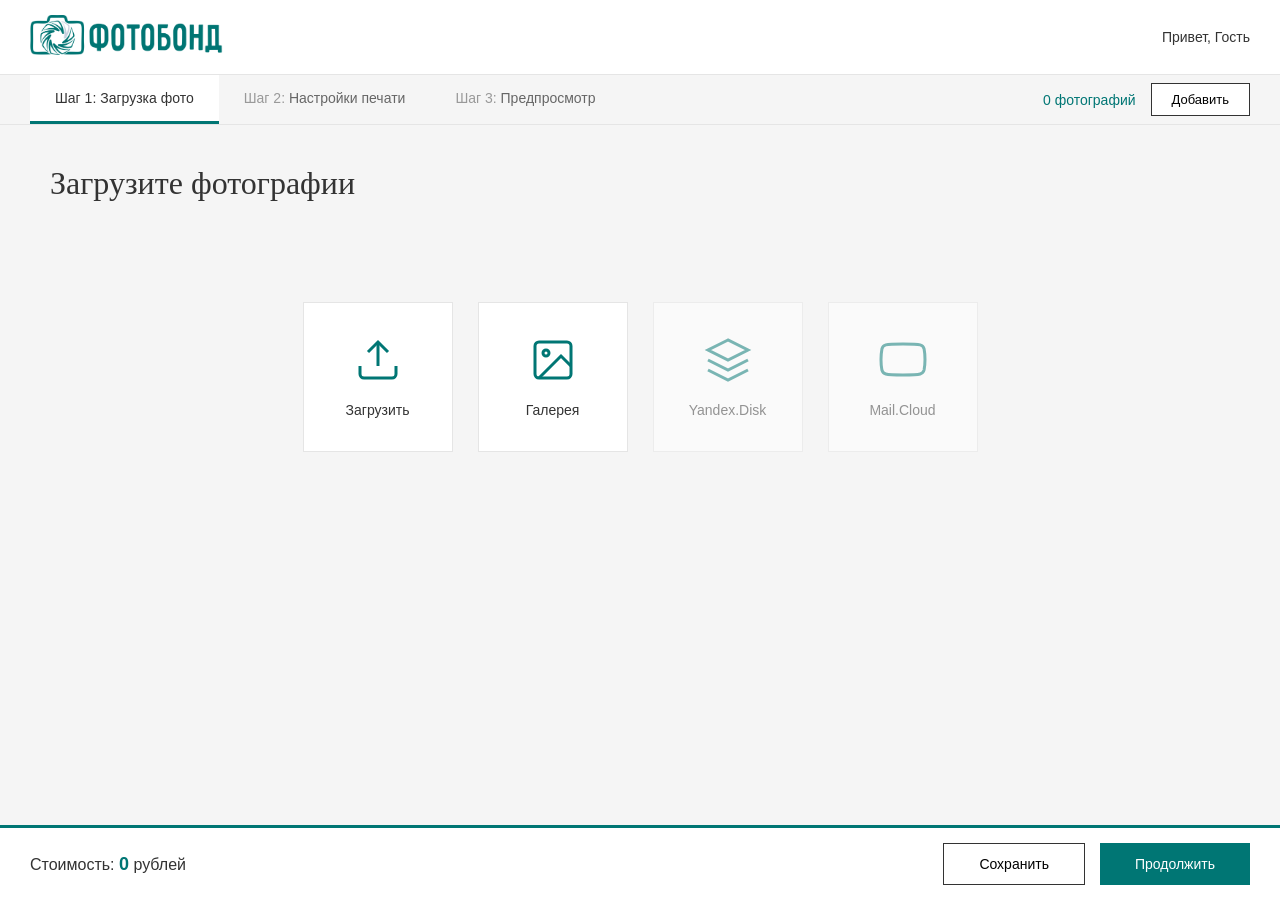
==== frontend/print-app/index.html @ df0cf987 "0.0.6" ====
<!DOCTYPE html>
<html lang="ru">
<head>
    <meta charset="UTF-8">
    <meta name="viewport" content="width=device-width, initial-scale=1.0">
    <title>Печать фотографий - Photobond</title>
    <link rel="stylesheet" href="print-app.css">
</head>
<body>
    <!-- Шапка приложения -->
    <header class="app-header">
        <a href="/frontend/index.html" class="app-logo">
            <img src="/frontend/images/logo_photobond.png" alt="Photobond">
        </a>
        <div class="app-user">
            Привет, <span id="user-name">Гость</span>
        </div>
    </header>

    <!-- Навигация по шагам -->
    <nav class="steps-nav">
        <div class="steps-list">
            <button class="step-item active" data-step="1">
                <span class="step-label">Шаг 1:</span> Загрузка фото
            </button>
            <button class="step-item" data-step="2">
                <span class="step-label">Шаг 2:</span> Настройки печати
            </button>
            <button class="step-item" data-step="3">
                <span class="step-label">Шаг 3:</span> Предпросмотр
            </button>
        </div>
        <div class="steps-info">
            <span class="photos-count"><span id="total-photos">0</span> фотографий</span>
            <button class="btn-add-more" id="btn-add-more">Добавить</button>
        </div>
    </nav>

    <!-- Основной контент -->
    <main class="app-content">
        <!-- ШАГ 1: Загрузка фото -->
        <section class="step-content active" data-step="1">
            <h1 class="step-title">Загрузите фотографии</h1>
            
            <div class="upload-sources" id="upload-sources">
                <button class="source-card" id="source-upload">
                    <div class="source-icon">
                        <svg width="48" height="48" viewBox="0 0 24 24" fill="none" stroke="currentColor" stroke-width="1.5">
                            <path d="M21 15v4a2 2 0 0 1-2 2H5a2 2 0 0 1-2-2v-4"/>
                            <polyline points="17 8 12 3 7 8"/>
                            <line x1="12" y1="3" x2="12" y2="15"/>
                        </svg>
                    </div>
                    <span class="source-name">Загрузить</span>
                    <input type="file" id="file-input" multiple accept="image/*" hidden>
                </button>
                
                <button class="source-card" id="source-gallery">
                    <div class="source-icon">
                        <svg width="48" height="48" viewBox="0 0 24 24" fill="none" stroke="currentColor" stroke-width="1.5">
                            <rect x="3" y="3" width="18" height="18" rx="2" ry="2"/>
                            <circle cx="8.5" cy="8.5" r="1.5"/>
                            <polyline points="21 15 16 10 5 21"/>
                        </svg>
                    </div>
                    <span class="source-name">Галерея</span>
                </button>
                
                <button class="source-card disabled" title="Скоро">
                    <div class="source-icon">
                        <svg width="48" height="48" viewBox="0 0 24 24" fill="none" stroke="currentColor" stroke-width="1.5">
                            <path d="M12 2L2 7l10 5 10-5-10-5z"/>
                            <path d="M2 17l10 5 10-5"/>
                            <path d="M2 12l10 5 10-5"/>
                        </svg>
                    </div>
                    <span class="source-name">Yandex.Disk</span>
                </button>
                
                <button class="source-card disabled" title="Скоро">
                    <div class="source-icon">
                        <svg width="48" height="48" viewBox="0 0 24 24" fill="none" stroke="currentColor" stroke-width="1.5">
                            <path d="M22.54 6.42a2.78 2.78 0 0 0-1.94-2C18.88 4 12 4 12 4s-6.88 0-8.6.46a2.78 2.78 0 0 0-1.94 2A29 29 0 0 0 1 11.75a29 29 0 0 0 .46 5.33A2.78 2.78 0 0 0 3.4 19c1.72.46 8.6.46 8.6.46s6.88 0 8.6-.46a2.78 2.78 0 0 0 1.94-2 29 29 0 0 0 .46-5.25 29 29 0 0 0-.46-5.33z"/>
                        </svg>
                    </div>
                    <span class="source-name">Mail.Cloud</span>
                </button>
            </div>

            <!-- Выбор из галереи -->
            <div class="gallery-picker" id="gallery-picker" style="display: none;">
                <div class="gallery-picker-header">
                    <h2>Выберите фотографии</h2>
                    <div class="gallery-picker-tabs">
                        <button class="source-tab active" id="tab-upload">
                            <svg width="20" height="20" viewBox="0 0 24 24" fill="none" stroke="currentColor" stroke-width="2">
                                <path d="M21 15v4a2 2 0 0 1-2 2H5a2 2 0 0 1-2-2v-4"/>
                                <polyline points="17 8 12 3 7 8"/>
                                <line x1="12" y1="3" x2="12" y2="15"/>
                            </svg>
                            Загрузить
                        </button>
                        <button class="source-tab" id="tab-gallery">
                            <svg width="20" height="20" viewBox="0 0 24 24" fill="none" stroke="currentColor" stroke-width="2">
                                <rect x="3" y="3" width="18" height="18" rx="2" ry="2"/>
                                <circle cx="8.5" cy="8.5" r="1.5"/>
                                <polyline points="21 15 16 10 5 21"/>
                            </svg>
                            Галерея
                        </button>
                        <button class="source-tab disabled">
                            Yandex.Disk
                        </button>
                        <button class="source-tab disabled">
                            Mail.Cloud
                        </button>
                    </div>
                </div>
                
                <div class="galleries-list" id="galleries-list">
                    <!-- Галереи загрузятся через JS -->
                </div>
                
                <div class="gallery-photos" id="gallery-photos" style="display: none;">
                    <!-- Фото из выбранной галереи -->
                </div>
            </div>

            <!-- Превью загруженных фото -->
            <div class="uploaded-photos" id="uploaded-photos" style="display: none;">
                <h2>Загруженные фотографии</h2>
                <div class="photos-grid" id="photos-grid">
                    <!-- Превью фото -->
                </div>
            </div>
        </section>

        <!-- ШАГ 2: Настройки печати -->
        <section class="step-content" data-step="2">
            <h1 class="step-title">Настройки печати</h1>
            
            <div class="settings-controls">
                <label>Сортировка по:</label>
                <select id="sort-by">
                    <option value="name-asc">Имени (А-Я)</option>
                    <option value="name-desc">Имени (Я-А)</option>
                    <option value="date-asc">Дате (сначала старые)</option>
                    <option value="date-desc">Дате (сначала новые)</option>
                </select>
            </div>
            
            <div class="photos-settings-list" id="photos-settings-list">
                <!-- Список фото с настройками -->
            </div>
            
            <div class="apply-all-wrapper">
                <button class="btn-apply-all" id="btn-apply-all">
                    Применить настройки ко всем фото
                </button>
            </div>
        </section>

        <!-- ШАГ 3: Предпросмотр -->
        <section class="step-content" data-step="3">
            <h1 class="step-title">Предпросмотр</h1>
            <p class="step-subtitle">В зависимости от размера ваших фото, может понадобиться кадрирование. <a href="#" id="crop-info-link">ПОДРОБНЕЕ</a></p>
            
            <div class="preview-header">
                <div class="preview-settings">
                    <h3>Настройки</h3>
                    <div class="project-name">
                        <input type="text" id="project-name" placeholder="Название проекта" value="Проект печати">
                    </div>
                </div>
                
                <div class="preview-filters">
                    <span class="filter-label">Фильтр:</span>
                    <button class="filter-btn active" data-filter="all">всего фото: <span id="filter-total">0</span></button>
                    <button class="filter-btn" data-filter="sized">в размер: <span id="filter-sized">0</span></button>
                    <button class="filter-btn" data-filter="review">на проверку: <span id="filter-review">0</span></button>
                    
                    <div class="group-toggle">
                        <span>группировать:</span>
                        <button class="group-btn active" data-group="size">Размер</button>
                        <button class="group-btn" data-group="photo">Фото</button>
                    </div>
                </div>
            </div>
            
            <div class="preview-grid" id="preview-grid">
                <!-- Превью фото сгруппированные по размеру -->
            </div>
        </section>
    </main>

    <!-- Нижняя панель -->
    <footer class="app-footer">
        <div class="footer-left">
            <span class="total-price">Стоимость: <strong id="total-price">0</strong> рублей</span>
        </div>
        <div class="footer-right">
            <button class="btn-save" id="btn-save">Сохранить</button>
            <button class="btn-continue" id="btn-continue">Продолжить</button>
        </div>
    </footer>

    <!-- Модальное окно редактора -->
    <div class="modal" id="editor-modal">
        <div class="modal-content editor-modal-content">
            <button class="modal-close">&times;</button>
            <h2 class="modal-title">Предпросмотр</h2>
            
            <div class="editor-layout">
                <div class="editor-main">
                    <div class="editor-counter">
                        <span id="editor-current">1</span> / <span id="editor-total">1</span>
                    </div>
                    <div class="editor-filename" id="editor-filename">Файл.jpg</div>
                    
                    <div class="editor-canvas-wrapper">
                        <button class="editor-nav editor-prev" id="editor-prev">&lt;</button>
                        <div class="editor-canvas" id="editor-canvas">
                            <div class="crop-frame" id="crop-frame">
                                <img id="editor-image" src="" alt="">
                            </div>
                        </div>
                        <button class="editor-nav editor-next" id="editor-next">&gt;</button>
                    </div>
                </div>
                
                <div class="editor-sidebar">
                    <h3>Настройки</h3>
                    
                    <div class="editor-option">
                        <label>Размер</label>
                        <select id="editor-size">
                            <!-- Размеры загрузятся динамически -->
                        </select>
                    </div>
                    
                    <div class="editor-option">
                        <label>Поворот</label>
                        <div class="rotate-buttons">
                            <button class="rotate-btn" id="rotate-frame-left" title="Повернуть рамку влево">↺ Рамка</button>
                            <button class="rotate-btn" id="rotate-photo-right" title="Повернуть фото вправо">↻ Фото</button>
                        </div>
                    </div>
                    
                    <div class="editor-option">
                        <label>Цвет</label>
                        <div class="color-options">
                            <label class="color-radio">
                                <input type="radio" name="color-filter" value="original" checked>
                                <span>Оригинал</span>
                            </label>
                            <label class="color-radio">
                                <input type="radio" name="color-filter" value="grayscale">
                                <span>Чёрно-белое</span>
                            </label>
                            <label class="color-radio">
                                <input type="radio" name="color-filter" value="sepia">
                                <span>Сепия</span>
                            </label>
                        </div>
                    </div>
                    
                    <div class="editor-option">
                        <label>Кадрирование</label>
                        <label class="checkbox-label">
                            <input type="checkbox" id="editor-full-image">
                            <span>Вся картинка (с полями)</span>
                        </label>
                        <a href="#" class="apply-to-all-link" id="apply-crop-all">Применить ко всем фото</a>
                    </div>
                    
                    <div class="editor-option">
                        <label>Зум</label>
                        <input type="range" id="editor-zoom" min="100" max="200" value="100">
                    </div>
                    
                    <button class="btn-apply-editor" id="btn-apply-editor">Применить</button>
                </div>
            </div>
        </div>
    </div>

    <!-- Модальное окно информации об обрезке -->
    <div class="modal" id="crop-info-modal">
        <div class="modal-content">
            <button class="modal-close">&times;</button>
            <h2 class="modal-title">Почему мои фотографии обрезаются?</h2>
            
            <div class="info-content">
                <p><em>Большинство цифровых камер делают снимки с другим соотношением сторон, чем традиционный отпечаток 4×6. Если разделить высоту цифрового изображения на ширину, получится соотношение примерно 4:3, тогда как у формата 4×6 соотношение 3:2.</em></p>
                
                <p><em>Изначально цифровые камеры создавались для экранов компьютеров (например, 640×480 и 800×600). Разница в пропорциях означает, что большинство цифровых изображений не помещаются целиком в формат 4×6, и часть изображения приходится обрезать.</em></p>
                
                <h3>Типичные проблемы при обрезке:</h3>
                <div class="crop-examples">
                    <div class="crop-example">
                        <img src="/frontend/images/crop-example-1.jpg" alt="Обрезаны головы по бокам">
                        <span>Обрезаны головы по бокам</span>
                    </div>
                    <div class="crop-example">
                        <img src="/frontend/images/crop-example-2.jpg" alt="Обрезана верхняя часть головы">
                        <span>Обрезана верхняя часть головы</span>
                    </div>
                </div>
                
                <h3>А. Выберите область изображения, которую не нужно обрезать:</h3>
                <p><em>На этапе предпросмотра обрезки вы увидите пунктирную рамку вокруг изображений. Всё, что находится за пределами рамки, будет обрезано. Вы можете перемещать изображение так, чтобы все важные части оказались внутри пунктирной рамки.</em></p>
                
                <h3>В. Печать полного изображения</h3>
                <p><em>Если невозможно уместить все важные части в рамку, вы можете выбрать печать без обрезки. Фото будет напечатано целиком, но в местах несовпадения пропорций появятся белые поля.</em></p>
            </div>
        </div>
    </div>

    <!-- Модальное окно подтверждения заказа -->
    <div class="modal" id="order-modal">
        <div class="modal-content order-modal-content">
            <button class="modal-close">&times;</button>
            <h2 class="modal-title">Заказать</h2>
            
            <div class="order-summary">
                <div class="order-preview">
                    <div class="order-preview-thumb" id="order-preview-thumb"></div>
                    <div class="order-info">
                        <div class="order-project-name" id="order-project-name">Проект №1</div>
                        <div class="order-details">
                            <span id="order-photos-count">0 фото</span>, <span id="order-size">10x15</span>
                            <a href="#" class="edit-order-link">редактировать</a>
                        </div>
                        <div class="order-cost">
                            Стоимость: <strong id="order-cost">0</strong> рублей.
                        </div>
                    </div>
                </div>
            </div>
            
            <button class="btn-order" id="btn-order">Заказать</button>
        </div>
    </div>

    <script src="print-app.js"></script>
</body>
</html>
---- frontend/print-app/print-app.css ----
/* ==================== VARIABLES ==================== */
:root {
    --primary: #007674;
    --primary-dark: #005f5e;
    --text: #333;
    --text-light: #666;
    --text-muted: #999;
    --border: #e5e5e5;
    --bg-light: #f5f5f5;
    --bg-white: #fff;
    --danger: #e74c3c;
}

/* ==================== RESET ==================== */
* {
    margin: 0;
    padding: 0;
    box-sizing: border-box;
}

body {
    font-family: -apple-system, BlinkMacSystemFont, 'Segoe UI', Roboto, sans-serif;
    background: var(--bg-light);
    color: var(--text);
    min-height: 100vh;
    display: flex;
    flex-direction: column;
}

/* ==================== HEADER ==================== */
.app-header {
    display: flex;
    justify-content: space-between;
    align-items: center;
    padding: 15px 30px;
    background: var(--bg-white);
    border-bottom: 1px solid var(--border);
}

.app-logo img {
    height: 40px;
}

.app-user {
    font-size: 14px;
    color: var(--text);
}

.app-user span {
    font-weight: 500;
}

/* ==================== STEPS NAV ==================== */
.steps-nav {
    display: flex;
    justify-content: space-between;
    align-items: center;
    padding: 0 30px;
    background: var(--bg-light);
    border-bottom: 1px solid var(--border);
}

.steps-list {
    display: flex;
}

.step-item {
    padding: 15px 25px;
    background: none;
    border: none;
    font-size: 14px;
    color: var(--text-light);
    cursor: pointer;
    border-bottom: 3px solid transparent;
    transition: all 0.2s;
}

.step-item:hover {
    color: var(--text);
}

.step-item.active {
    color: var(--text);
    font-weight: 500;
    border-bottom-color: var(--primary);
    background: var(--bg-white);
}

.step-item .step-label {
    color: var(--text-muted);
}

.step-item.active .step-label {
    color: var(--text);
}

.steps-info {
    display: flex;
    align-items: center;
    gap: 15px;
}

.photos-count {
    color: var(--primary);
    font-size: 14px;
}

.btn-add-more {
    padding: 8px 20px;
    border: 1px solid var(--text);
    background: var(--bg-white);
    font-size: 13px;
    cursor: pointer;
    transition: all 0.2s;
}

.btn-add-more:hover {
    background: var(--text);
    color: var(--bg-white);
}

/* ==================== MAIN CONTENT ==================== */
.app-content {
    flex: 1;
    padding: 40px 50px;
    padding-bottom: 100px;
    overflow-y: auto;
}

.step-content {
    display: none;
    max-width: 1400px;
    margin: 0 auto;
}

.step-content.active {
    display: block;
}

.step-title {
    font-size: 32px;
    font-weight: 400;
    font-family: Georgia, serif;
    margin-bottom: 10px;
}

.step-subtitle {
    font-size: 14px;
    color: var(--text-light);
    margin-bottom: 30px;
}

.step-subtitle a {
    color: var(--primary);
    text-decoration: none;
}

.step-subtitle a:hover {
    text-decoration: underline;
}

/* ==================== STEP 1: UPLOAD SOURCES ==================== */
.upload-sources {
    display: flex;
    justify-content: center;
    gap: 25px;
    margin-top: 100px;
}

.source-card {
    width: 150px;
    height: 150px;
    display: flex;
    flex-direction: column;
    align-items: center;
    justify-content: center;
    gap: 15px;
    background: var(--bg-white);
    border: 1px solid var(--border);
    cursor: pointer;
    transition: all 0.2s;
}

.source-card:hover:not(.disabled) {
    border-color: var(--primary);
    box-shadow: 0 4px 15px rgba(0, 118, 116, 0.15);
}

.source-card.disabled {
    opacity: 0.5;
    cursor: not-allowed;
}

.source-icon {
    color: var(--primary);
}

.source-name {
    font-size: 14px;
    color: var(--text);
}

/* Gallery Picker */
.gallery-picker {
    margin-top: 30px;
}

.gallery-picker-header {
    margin-bottom: 25px;
}

.gallery-picker-header h2 {
    font-size: 28px;
    font-weight: 400;
    font-family: Georgia, serif;
    margin-bottom: 20px;
}

.gallery-picker-tabs {
    display: flex;
    gap: 10px;
    padding: 15px 20px;
    background: var(--bg-light);
    border-radius: 4px;
}

.source-tab {
    display: flex;
    align-items: center;
    gap: 8px;
    padding: 8px 15px;
    background: none;
    border: none;
    font-size: 13px;
    color: var(--text);
    cursor: pointer;
    border-radius: 4px;
    transition: background 0.2s;
}

.source-tab:hover:not(.disabled) {
    background: var(--bg-white);
}

.source-tab.active {
    background: var(--bg-white);
    color: var(--primary);
}

.source-tab.disabled {
    opacity: 0.5;
    cursor: not-allowed;
}

/* Galleries List */
.galleries-list {
    display: flex;
    gap: 25px;
    flex-wrap: wrap;
}

.gallery-item {
    cursor: pointer;
    transition: transform 0.2s;
}

.gallery-item:hover {
    transform: translateY(-2px);
}

.gallery-thumb {
    position: relative;
    width: 200px;
    height: 200px;
    background: var(--bg-white);
    border: 1px solid var(--border);
    display: grid;
    grid-template-columns: 1fr 1fr;
    grid-template-rows: 1fr 1fr;
    gap: 2px;
    padding: 2px;
}

.gallery-thumb img {
    width: 100%;
    height: 100%;
    object-fit: cover;
}

.gallery-thumb-placeholder {
    background: #ddd;
}

.gallery-photo-count {
    position: absolute;
    top: 8px;
    left: 8px;
    background: rgba(255,255,255,0.95);
    padding: 3px 8px;
    font-size: 12px;
}

.gallery-photo-count span {
    color: var(--primary);
    font-weight: 500;
}

.gallery-name {
    margin-top: 10px;
    font-size: 14px;
    color: var(--text);
}

/* Uploaded Photos */
.uploaded-photos {
    margin-top: 30px;
}

.uploaded-photos h2 {
    font-size: 20px;
    font-weight: 400;
    margin-bottom: 20px;
}

.photos-grid {
    display: grid;
    grid-template-columns: repeat(auto-fill, minmax(120px, 1fr));
    gap: 15px;
}

.photo-thumb {
    position: relative;
    aspect-ratio: 1;
    background: var(--bg-light);
    border: 1px solid var(--border);
    overflow: hidden;
}

.photo-thumb img {
    width: 100%;
    height: 100%;
    object-fit: cover;
}

.photo-thumb .remove-photo {
    position: absolute;
    top: 5px;
    right: 5px;
    width: 24px;
    height: 24px;
    background: rgba(0,0,0,0.6);
    color: #fff;
    border: none;
    border-radius: 50%;
    cursor: pointer;
    font-size: 14px;
    line-height: 1;
    opacity: 0;
    transition: opacity 0.2s;
}

.photo-thumb:hover .remove-photo {
    opacity: 1;
}

.photo-thumb .photo-check {
    position: absolute;
    top: 5px;
    left: 5px;
    width: 24px;
    height: 24px;
    background: var(--primary);
    color: #fff;
    border-radius: 50%;
    display: flex;
    align-items: center;
    justify-content: center;
    font-size: 14px;
}

/* ==================== STEP 2: PRINT SETTINGS ==================== */
.settings-controls {
    display: flex;
    align-items: center;
    gap: 10px;
    margin-bottom: 30px;
}

.settings-controls label {
    font-size: 14px;
    color: var(--text-light);
}

.settings-controls select {
    padding: 8px 15px;
    border: 1px solid var(--border);
    font-size: 14px;
}

.photos-settings-list {
    display: flex;
    flex-direction: column;
}

.photo-settings-item {
    display: flex;
    align-items: flex-start;
    padding: 25px 0;
    border-bottom: 1px solid var(--border);
    gap: 30px;
}

.photo-settings-preview {
    position: relative;
    flex-shrink: 0;
}

.photo-settings-preview img {
    max-width: 250px;
    max-height: 200px;
    display: block;
}

.photo-settings-preview img.orientation-portrait {
    max-width: 150px;
    max-height: 200px;
}

.photo-settings-preview img.orientation-landscape {
    max-width: 250px;
    max-height: 170px;
}

.photo-settings-preview img.orientation-square {
    max-width: 180px;
    max-height: 180px;
}

.photo-settings-preview .size-indicator {
    position: absolute;
    left: -25px;
    top: 50%;
    transform: translateY(-50%);
    font-size: 12px;
    color: var(--primary);
    writing-mode: vertical-rl;
    text-orientation: mixed;
}

.photo-settings-preview .size-indicator-bottom {
    position: absolute;
    bottom: -20px;
    left: 50%;
    transform: translateX(-50%);
    font-size: 12px;
    color: var(--primary);
}

.photo-settings-info {
    font-size: 13px;
    color: var(--text-light);
    margin-bottom: 5px;
}

.photo-settings-filename {
    font-size: 13px;
    color: var(--text-muted);
    margin-bottom: 15px;
}

.photo-settings-options {
    display: flex;
    align-items: flex-start;
    gap: 20px;
    flex-wrap: wrap;
}

.setting-group {
    display: flex;
    flex-direction: column;
    gap: 5px;
}

.setting-group label {
    font-size: 12px;
    color: var(--text-muted);
    text-transform: uppercase;
}

.setting-group select,
.setting-group input {
    padding: 8px 12px;
    border: 1px solid var(--border);
    font-size: 14px;
    min-width: 100px;
}

.setting-group input[type="number"] {
    width: 80px;
}

.photo-settings-price {
    display: flex;
    flex-direction: column;
    gap: 5px;
}

.photo-settings-price label {
    font-size: 12px;
    color: var(--text-muted);
    text-transform: uppercase;
}

.photo-settings-price span {
    font-size: 14px;
}

.photo-settings-delete {
    background: none;
    border: none;
    font-size: 20px;
    color: var(--text-muted);
    cursor: pointer;
    padding: 5px;
}

.photo-settings-delete:hover {
    color: var(--danger);
}

/* Frame settings */
.frame-settings {
    display: flex;
    align-items: center;
    gap: 10px;
}

.frame-size-input {
    display: none;
    align-items: center;
    gap: 5px;
}

.frame-size-input.visible {
    display: flex;
}

.frame-size-input input {
    width: 60px;
}

.frame-size-input span {
    font-size: 12px;
    color: var(--text-muted);
}

.apply-all-wrapper {
    display: flex;
    justify-content: flex-end;
    padding: 20px 0;
    border-bottom: 1px solid var(--border);
}

.btn-apply-all {
    padding: 12px 25px;
    border: 1px solid var(--text);
    background: var(--bg-white);
    font-size: 13px;
    cursor: pointer;
    transition: all 0.2s;
}

.btn-apply-all:hover {
    background: var(--text);
    color: var(--bg-white);
}

/* ==================== STEP 3: PREVIEW ==================== */
.preview-header {
    display: flex;
    justify-content: space-between;
    align-items: flex-start;
    margin-bottom: 30px;
    padding-bottom: 20px;
    border-bottom: 1px solid var(--border);
}

.preview-settings h3 {
    font-size: 16px;
    font-weight: 500;
    margin-bottom: 10px;
}

.preview-settings input {
    padding: 8px 12px;
    border: 1px solid var(--border);
    font-size: 14px;
    width: 250px;
}

.preview-filters {
    display: flex;
    align-items: center;
    gap: 15px;
    flex-wrap: wrap;
}

.filter-label {
    font-size: 14px;
    color: var(--primary);
    text-decoration: underline;
    cursor: pointer;
}

.filter-btn {
    padding: 5px 10px;
    background: none;
    border: 1px solid transparent;
    font-size: 13px;
    color: var(--text-light);
    cursor: pointer;
}

.filter-btn:hover {
    color: var(--text);
}

.filter-btn.active {
    border-color: var(--border);
    background: var(--bg-white);
}

.group-toggle {
    display: flex;
    align-items: center;
    gap: 10px;
    margin-left: 20px;
}

.group-toggle span {
    font-size: 13px;
    color: var(--text-light);
}

.group-btn {
    padding: 5px 15px;
    border: 1px solid var(--border);
    background: var(--bg-white);
    font-size: 13px;
    cursor: pointer;
}

.group-btn.active {
    background: var(--primary);
    color: #fff;
    border-color: var(--primary);
}

/* Preview Grid */
.preview-grid {
    margin-bottom: 30px;
}

.preview-group {
    margin-bottom: 40px;
}

.preview-group-title {
    font-size: 14px;
    color: var(--text-light);
    margin-bottom: 15px;
}

.preview-photos {
    display: grid;
    grid-template-columns: repeat(auto-fill, minmax(180px, 1fr));
    gap: 20px;
}

.preview-photo-item {
    text-align: center;
}

.preview-photo-thumb {
    aspect-ratio: 1;
    background: var(--bg-light);
    border: 1px solid var(--border);
    overflow: hidden;
    margin-bottom: 10px;
    cursor: pointer;
    transition: box-shadow 0.2s;
}

.preview-photo-thumb:hover {
    box-shadow: 0 4px 15px rgba(0,0,0,0.1);
}

.preview-photo-thumb img {
    width: 100%;
    height: 100%;
    object-fit: cover;
}

.preview-photo-thumb.needs-review {
    border-color: #f39c12;
}

.preview-photo-name {
    font-size: 13px;
    color: var(--text);
    margin-bottom: 5px;
}

.preview-photo-edit {
    font-size: 13px;
    color: var(--primary);
    text-decoration: none;
    cursor: pointer;
}

.preview-photo-edit:hover {
    text-decoration: underline;
}

/* ==================== FOOTER ==================== */
.app-footer {
    position: fixed;
    bottom: 0;
    left: 0;
    right: 0;
    display: flex;
    justify-content: space-between;
    align-items: center;
    padding: 15px 30px;
    background: var(--bg-white);
    border-top: 3px solid var(--primary);
    z-index: 100;
}

.total-price {
    font-size: 16px;
    color: var(--text);
}

.total-price strong {
    color: var(--primary);
    font-size: 18px;
}

.footer-right {
    display: flex;
    gap: 15px;
}

.btn-save {
    padding: 12px 35px;
    border: 1px solid var(--text);
    background: var(--bg-white);
    font-size: 14px;
    cursor: pointer;
    transition: all 0.2s;
}

.btn-save:hover {
    background: var(--text);
    color: var(--bg-white);
}

.btn-continue {
    padding: 12px 35px;
    border: none;
    background: var(--primary);
    color: #fff;
    font-size: 14px;
    cursor: pointer;
    transition: background 0.2s;
}

.btn-continue:hover {
    background: var(--primary-dark);
}

/* ==================== MODALS ==================== */
.modal {
    display: none;
    position: fixed;
    top: 0;
    left: 0;
    right: 0;
    bottom: 0;
    background: rgba(0,0,0,0.5);
    z-index: 1000;
    align-items: center;
    justify-content: center;
}

.modal.active {
    display: flex;
}

.modal-content {
    background: var(--bg-white);
    padding: 30px;
    max-width: 600px;
    max-height: 90vh;
    overflow-y: auto;
    position: relative;
}

.modal-close {
    position: absolute;
    top: 15px;
    right: 20px;
    background: none;
    border: none;
    font-size: 28px;
    color: var(--text-muted);
    cursor: pointer;
}

.modal-close:hover {
    color: var(--text);
}

.modal-title {
    font-size: 24px;
    font-weight: 400;
    font-family: Georgia, serif;
    margin-bottom: 20px;
    padding-right: 40px;
}

/* Editor Modal */
.editor-modal-content {
    max-width: 900px;
    width: 90%;
    padding: 20px;
}

.editor-layout {
    display: flex;
    gap: 30px;
}

.editor-main {
    flex: 1;
}

.editor-counter {
    text-align: center;
    font-size: 14px;
    margin-bottom: 5px;
}

.editor-filename {
    text-align: center;
    font-size: 13px;
    color: var(--text-muted);
    margin-bottom: 15px;
}

.editor-canvas-wrapper {
    display: flex;
    align-items: center;
    gap: 15px;
}

.editor-nav {
    width: 40px;
    height: 40px;
    border: 1px solid var(--border);
    background: var(--bg-white);
    font-size: 20px;
    cursor: pointer;
    flex-shrink: 0;
}

.editor-nav:hover {
    background: var(--bg-light);
}

.editor-canvas {
    flex: 1;
    aspect-ratio: 4/3;
    background: #f0f0f0;
    display: flex;
    align-items: center;
    justify-content: center;
    overflow: hidden;
    position: relative;
}

.crop-frame {
    position: relative;
    border: 2px dashed var(--primary);
    overflow: hidden;
    cursor: move;
    background: transparent;
}

.crop-frame.with-padding {
    background: #fff;
    cursor: default;
}

.crop-frame img {
    display: block;
    pointer-events: none;
    position: absolute;
    left: 0;
    top: 0;
}

.editor-sidebar {
    width: 200px;
    flex-shrink: 0;
}

.editor-sidebar h3 {
    font-size: 14px;
    font-weight: 500;
    margin-bottom: 20px;
    padding-bottom: 10px;
    border-bottom: 1px solid var(--border);
}

.editor-option {
    margin-bottom: 20px;
}

.editor-option > label {
    display: block;
    font-size: 13px;
    font-weight: 500;
    margin-bottom: 8px;
}

.editor-option select {
    width: 100%;
    padding: 8px;
    border: 1px solid var(--border);
    font-size: 13px;
}

.rotate-buttons {
    display: flex;
    gap: 10px;
}

.rotate-btn {
    flex: 1;
    padding: 8px;
    border: 1px solid var(--border);
    background: var(--bg-white);
    font-size: 12px;
    cursor: pointer;
}

.rotate-btn:hover {
    background: var(--bg-light);
}

.color-options {
    display: flex;
    flex-direction: column;
    gap: 8px;
}

.color-radio {
    display: flex;
    align-items: center;
    gap: 8px;
    font-size: 13px;
    cursor: pointer;
}

.checkbox-label {
    display: flex;
    align-items: center;
    gap: 8px;
    font-size: 13px;
    cursor: pointer;
}

.apply-to-all-link {
    display: block;
    margin-top: 8px;
    font-size: 12px;
    color: var(--primary);
    text-decoration: none;
}

.apply-to-all-link:hover {
    text-decoration: underline;
}

.editor-option input[type="range"] {
    width: 100%;
}

.btn-apply-editor {
    width: 100%;
    padding: 12px;
    background: var(--primary);
    color: #fff;
    border: none;
    font-size: 14px;
    cursor: pointer;
    margin-top: 20px;
}

.btn-apply-editor:hover {
    background: var(--primary-dark);
}

/* Info Modal */
.info-content {
    font-size: 14px;
    line-height: 1.6;
}

.info-content p {
    margin-bottom: 15px;
}

.info-content h3 {
    font-size: 16px;
    font-weight: 500;
    margin: 20px 0 10px;
}

.crop-examples {
    display: flex;
    gap: 30px;
    margin: 20px 0;
}

.crop-example {
    text-align: center;
}

.crop-example img {
    width: 150px;
    height: 100px;
    object-fit: cover;
    border: 1px solid var(--border);
    margin-bottom: 10px;
}

.crop-example span {
    font-size: 12px;
    color: var(--text-muted);
}

/* Order Modal */
.order-modal-content {
    max-width: 500px;
    text-align: center;
}

.order-summary {
    margin: 30px 0;
    text-align: left;
}

.order-preview {
    display: flex;
    gap: 20px;
    align-items: flex-start;
}

.order-preview-thumb {
    width: 80px;
    height: 80px;
    background: var(--bg-light);
    flex-shrink: 0;
}

.order-info {
    flex: 1;
}

.order-project-name {
    font-size: 16px;
    font-weight: 500;
    margin-bottom: 10px;
}

.order-details {
    font-size: 14px;
    color: var(--text-light);
    margin-bottom: 5px;
}

.edit-order-link {
    color: var(--primary);
    text-decoration: none;
    margin-left: 15px;
}

.order-cost {
    font-size: 14px;
    margin-top: 10px;
}

.btn-order {
    padding: 15px 50px;
    background: var(--primary);
    color: #fff;
    border: none;
    font-size: 16px;
    cursor: pointer;
}

.btn-order:hover {
    background: var(--primary-dark);
}

/* Full Image Warning Modal */
.full-image-examples {
    display: flex;
    justify-content: center;
    gap: 40px;
    margin: 30px 0;
}

.full-image-example {
    text-align: center;
}

.example-box {
    width: 120px;
    height: 90px;
    border: 1px solid var(--border);
    display: flex;
    align-items: center;
    justify-content: center;
    margin-bottom: 10px;
    position: relative;
    overflow: hidden;
}

.example-box .example-img {
    width: 100%;
    height: 100%;
    background: linear-gradient(135deg, #e8d5b7 0%, #c9a96e 100%);
}

.example-box.with-fields {
    background: #fff;
}

.example-box.with-fields .example-img {
    width: 80%;
    height: 60%;
}

.example-box .padding-indicator {
    position: absolute;
    bottom: 5px;
    right: 5px;
    font-size: 12px;
    color: var(--text-muted);
}

.full-image-example span {
    font-size: 13px;
    color: var(--text-light);
}

.btn-apply-warning {
    display: block;
    width: 200px;
    margin: 20px auto 0;
    padding: 12px 30px;
    background: var(--primary);
    color: #fff;
    border: none;
    font-size: 14px;
    cursor: pointer;
}

.btn-apply-warning:hover {
    background: var(--primary-dark);
}

/* ==================== RESPONSIVE ==================== */
@media (max-width: 1024px) {
    .app-content {
        padding: 30px 20px;
        padding-bottom: 100px;
    }
    
    .upload-sources {
        flex-wrap: wrap;
        margin-top: 50px;
    }
    
    .photo-settings-item {
        flex-direction: column;
        gap: 20px;
    }
    
    .editor-layout {
        flex-direction: column;
    }
    
    .editor-sidebar {
        width: 100%;
    }
}

@media (max-width: 768px) {
    .steps-nav {
        flex-direction: column;
        padding: 10px;
        gap: 10px;
    }
    
    .steps-list {
        overflow-x: auto;
        width: 100%;
    }
    
    .step-item {
        padding: 10px 15px;
        font-size: 13px;
        white-space: nowrap;
    }
    
    .step-title {
        font-size: 24px;
    }
    
    .preview-header {
        flex-direction: column;
        gap: 20px;
    }
    
    .preview-filters {
        width: 100%;
    }
    
    .app-footer {
        flex-direction: column;
        gap: 15px;
        padding: 15px;
    }
    
    .footer-right {
        width: 100%;
    }
    
    .btn-save, .btn-continue {
        flex: 1;
    }
}
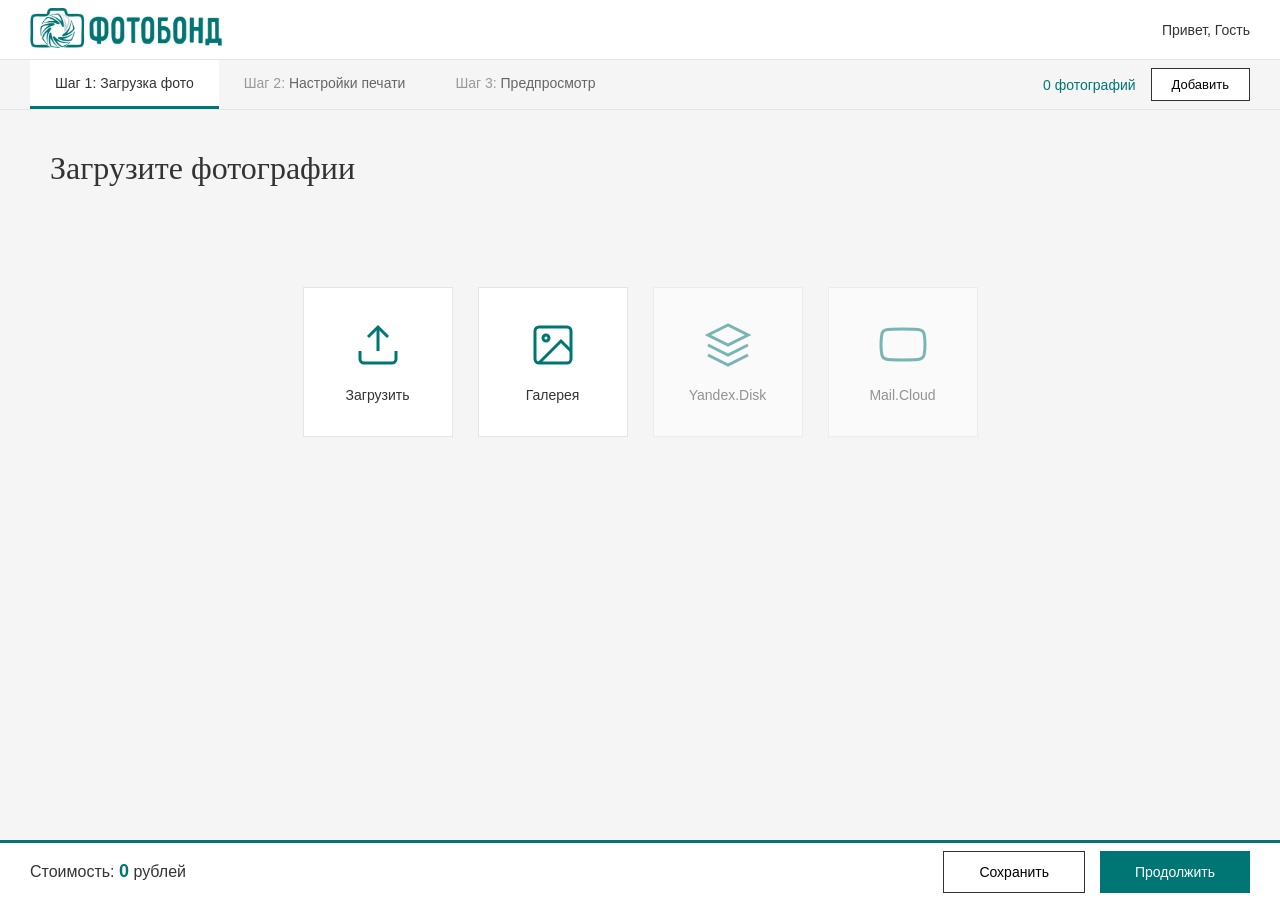
==== commit 80b0bf5e: "0.0.7" ====
--- a/frontend/print-app/index.html
+++ b/frontend/print-app/index.html
@@ -152,12 +152,6 @@
             <div class="photos-settings-list" id="photos-settings-list">
                 <!-- Список фото с настройками -->
             </div>
-            
-            <div class="apply-all-wrapper">
-                <button class="btn-apply-all" id="btn-apply-all">
-                    Применить настройки ко всем фото
-                </button>
-            </div>
         </section>
 
         <!-- ШАГ 3: Предпросмотр -->
@@ -167,23 +161,23 @@
             
             <div class="preview-header">
                 <div class="preview-settings">
-                    <h3>Настройки</h3>
-                    <div class="project-name">
-                        <input type="text" id="project-name" placeholder="Название проекта" value="Проект печати">
-                    </div>
-                </div>
-                
-                <div class="preview-filters">
+                    <label>Название проекта</label>
+                    <input type="text" id="project-name" placeholder="Название проекта" value="Проект печати">
+                </div>
+            </div>
+            
+            <div class="preview-filters-bar">
+                <div class="filters-left">
                     <span class="filter-label">Фильтр:</span>
-                    <button class="filter-btn active" data-filter="all">всего фото: <span id="filter-total">0</span></button>
+                    <button class="filter-btn active" data-filter="all">В печать: <span id="filter-total">0</span> /Загружено: <span id="filter-loaded">0</span></button>
                     <button class="filter-btn" data-filter="sized">в размер: <span id="filter-sized">0</span></button>
                     <button class="filter-btn" data-filter="review">на проверку: <span id="filter-review">0</span></button>
-                    
-                    <div class="group-toggle">
-                        <span>группировать:</span>
-                        <button class="group-btn active" data-group="size">Размер</button>
-                        <button class="group-btn" data-group="photo">Фото</button>
-                    </div>
+                </div>
+                
+                <div class="filters-right">
+                    <span>группировать:</span>
+                    <button class="group-btn active" data-group="size">Размер</button>
+                    <button class="group-btn" data-group="photo">Фото</button>
                 </div>
             </div>
             
@@ -328,7 +322,8 @@
                     <div class="order-info">
                         <div class="order-project-name" id="order-project-name">Проект №1</div>
                         <div class="order-details">
-                            <span id="order-photos-count">0 фото</span>, <span id="order-size">10x15</span>
+                            <span id="order-photos-count">0 фото</span>
+                            <div class="order-sizes" id="order-size"></div>
                             <a href="#" class="edit-order-link">редактировать</a>
                         </div>
                         <div class="order-cost">
--- a/frontend/print-app/print-app.css
+++ b/frontend/print-app/print-app.css
@@ -32,7 +32,8 @@
     display: flex;
     justify-content: space-between;
     align-items: center;
-    padding: 15px 30px;
+    padding: 0 30px;
+    height: 60px;
     background: var(--bg-white);
     border-bottom: 1px solid var(--border);
 }
@@ -470,7 +471,7 @@
 
 .photo-settings-options {
     display: flex;
-    align-items: flex-start;
+    align-items: flex-end;
     gap: 20px;
     flex-wrap: wrap;
 }
@@ -493,10 +494,12 @@
     border: 1px solid var(--border);
     font-size: 14px;
     min-width: 100px;
+    height: 38px;
+    box-sizing: border-box;
 }
 
 .setting-group input[type="number"] {
-    width: 80px;
+    width: 100px;
 }
 
 .photo-settings-price {
@@ -512,7 +515,10 @@
 }
 
 .photo-settings-price span {
-    font-size: 14px;
+    font-size: 15px;
+    font-weight: 600;
+    line-height: 38px;
+    height: 38px;
 }
 
 .photo-settings-delete {
@@ -522,10 +528,31 @@
     color: var(--text-muted);
     cursor: pointer;
     padding: 5px;
+    margin-left: 10px;
+    height: 38px;
+    display: flex;
+    align-items: center;
 }
 
 .photo-settings-delete:hover {
     color: var(--danger);
+}
+
+/* Кнопка "применить ко всем" у каждого фото */
+.btn-apply-to-all {
+    margin-top: 15px;
+    padding: 8px 15px;
+    border: 1px solid var(--border);
+    background: var(--bg-white);
+    font-size: 12px;
+    color: var(--text-light);
+    cursor: pointer;
+    transition: all 0.2s;
+}
+
+.btn-apply-to-all:hover {
+    border-color: var(--primary);
+    color: var(--primary);
 }
 
 /* Frame settings */
@@ -554,41 +581,24 @@
     color: var(--text-muted);
 }
 
-.apply-all-wrapper {
-    display: flex;
-    justify-content: flex-end;
-    padding: 20px 0;
-    border-bottom: 1px solid var(--border);
-}
-
-.btn-apply-all {
-    padding: 12px 25px;
-    border: 1px solid var(--text);
-    background: var(--bg-white);
-    font-size: 13px;
-    cursor: pointer;
-    transition: all 0.2s;
-}
-
-.btn-apply-all:hover {
-    background: var(--text);
-    color: var(--bg-white);
-}
-
 /* ==================== STEP 3: PREVIEW ==================== */
 .preview-header {
     display: flex;
-    justify-content: space-between;
-    align-items: flex-start;
-    margin-bottom: 30px;
-    padding-bottom: 20px;
-    border-bottom: 1px solid var(--border);
-}
-
-.preview-settings h3 {
-    font-size: 16px;
+    justify-content: flex-start;
+    align-items: center;
+    margin-bottom: 20px;
+}
+
+.preview-settings {
+    display: flex;
+    align-items: center;
+    gap: 15px;
+}
+
+.preview-settings label {
+    font-size: 14px;
     font-weight: 500;
-    margin-bottom: 10px;
+    color: var(--text);
 }
 
 .preview-settings input {
@@ -598,18 +608,39 @@
     width: 250px;
 }
 
-.preview-filters {
+/* Полоса фильтров */
+.preview-filters-bar {
+    display: flex;
+    justify-content: space-between;
+    align-items: center;
+    padding: 12px 0;
+    margin-bottom: 25px;
+    border-top: 1px solid var(--border);
+    border-bottom: 1px solid var(--border);
+}
+
+.filters-left {
     display: flex;
     align-items: center;
     gap: 15px;
-    flex-wrap: wrap;
+}
+
+.filters-right {
+    display: flex;
+    align-items: center;
+    gap: 10px;
+}
+
+.filters-right span {
+    font-size: 14px;
+    color: var(--text);
+    font-weight: 500;
 }
 
 .filter-label {
     font-size: 14px;
-    color: var(--primary);
-    text-decoration: underline;
-    cursor: pointer;
+    color: var(--text);
+    font-weight: 500;
 }
 
 .filter-btn {
@@ -626,20 +657,8 @@
 }
 
 .filter-btn.active {
-    border-color: var(--border);
-    background: var(--bg-white);
-}
-
-.group-toggle {
-    display: flex;
-    align-items: center;
-    gap: 10px;
-    margin-left: 20px;
-}
-
-.group-toggle span {
-    font-size: 13px;
-    color: var(--text-light);
+    border-bottom: 2px solid var(--primary);
+    color: var(--text);
 }
 
 .group-btn {
@@ -682,11 +701,13 @@
 }
 
 .preview-photo-thumb {
-    aspect-ratio: 1;
+    position: relative;
     background: var(--bg-light);
     border: 1px solid var(--border);
     overflow: hidden;
     margin-bottom: 10px;
+    margin-left: auto;
+    margin-right: auto;
     cursor: pointer;
     transition: box-shadow 0.2s;
 }
@@ -695,14 +716,119 @@
     box-shadow: 0 4px 15px rgba(0,0,0,0.1);
 }
 
-.preview-photo-thumb img {
-    width: 100%;
-    height: 100%;
-    object-fit: cover;
+/* Режим 1: Исходное соотношение (до редактирования) */
+.preview-photo-thumb.preview-original {
+    display: inline-block;
+    width: auto;
+    height: auto;
+}
+
+.preview-photo-thumb.preview-original img {
+    display: block;
+    max-width: 180px;
+    max-height: 200px;
+}
+
+/* Режим 2: Соотношение размера печати (после редактирования) */
+.preview-photo-thumb.preview-cropped {
+    display: block;
+}
+
+.preview-photo-thumb.preview-cropped img {
+    position: absolute;
+    display: block;
+    pointer-events: none;
 }
 
 .preview-photo-thumb.needs-review {
     border-color: #f39c12;
+}
+
+/* Индикаторы обрезки */
+.crop-indicator {
+    position: absolute;
+    background: rgba(255, 255, 255, 0.85);
+    display: flex;
+    align-items: center;
+    justify-content: center;
+}
+
+.crop-indicator::before {
+    content: '✂';
+    font-size: 14px;
+    color: #e74c3c;
+}
+
+.crop-indicator::after {
+    content: '';
+    position: absolute;
+    border: 1px dashed #e74c3c;
+}
+
+.crop-left, .crop-right {
+    top: 0;
+    bottom: 0;
+    width: 25px;
+}
+
+.crop-left {
+    left: 0;
+    border-right: 2px dashed #e74c3c;
+}
+
+.crop-right {
+    right: 0;
+    border-left: 2px dashed #e74c3c;
+}
+
+.crop-top, .crop-bottom {
+    left: 0;
+    right: 0;
+    height: 25px;
+}
+
+.crop-top {
+    top: 0;
+    border-bottom: 2px dashed #e74c3c;
+}
+
+.crop-bottom {
+    bottom: 0;
+    border-top: 2px dashed #e74c3c;
+}
+
+/* Иконка редактирования */
+.edited-icon {
+    position: absolute;
+    top: 5px;
+    right: 5px;
+    width: 24px;
+    height: 24px;
+    background: var(--primary);
+    color: #fff;
+    border-radius: 50%;
+    display: flex;
+    align-items: center;
+    justify-content: center;
+    font-size: 12px;
+    z-index: 5;
+}
+
+/* Иконка "с полями" */
+.fullimage-icon {
+    position: absolute;
+    top: 5px;
+    left: 5px;
+    width: 24px;
+    height: 24px;
+    background: #3498db;
+    color: #fff;
+    border-radius: 50%;
+    display: flex;
+    align-items: center;
+    justify-content: center;
+    font-size: 14px;
+    z-index: 5;
 }
 
 .preview-photo-name {
@@ -731,7 +857,8 @@
     display: flex;
     justify-content: space-between;
     align-items: center;
-    padding: 15px 30px;
+    padding: 0 30px;
+    height: 60px;
     background: var(--bg-white);
     border-top: 3px solid var(--primary);
     z-index: 100;
@@ -1092,10 +1219,16 @@
     margin-bottom: 5px;
 }
 
+.order-sizes {
+    font-size: 13px;
+    color: var(--text);
+    margin: 5px 0;
+}
+
 .edit-order-link {
     color: var(--primary);
     text-decoration: none;
-    margin-left: 15px;
+    font-size: 13px;
 }
 
 .order-cost {
@@ -1234,17 +1367,26 @@
     
     .preview-header {
         flex-direction: column;
-        gap: 20px;
+        gap: 15px;
+        align-items: flex-start;
     }
     
-    .preview-filters {
-        width: 100%;
+    .preview-filters-bar {
+        flex-direction: column;
+        gap: 15px;
+        align-items: flex-start;
+    }
+    
+    .filters-left,
+    .filters-right {
+        flex-wrap: wrap;
     }
     
     .app-footer {
         flex-direction: column;
         gap: 15px;
         padding: 15px;
+        height: auto;
     }
     
     .footer-right {
